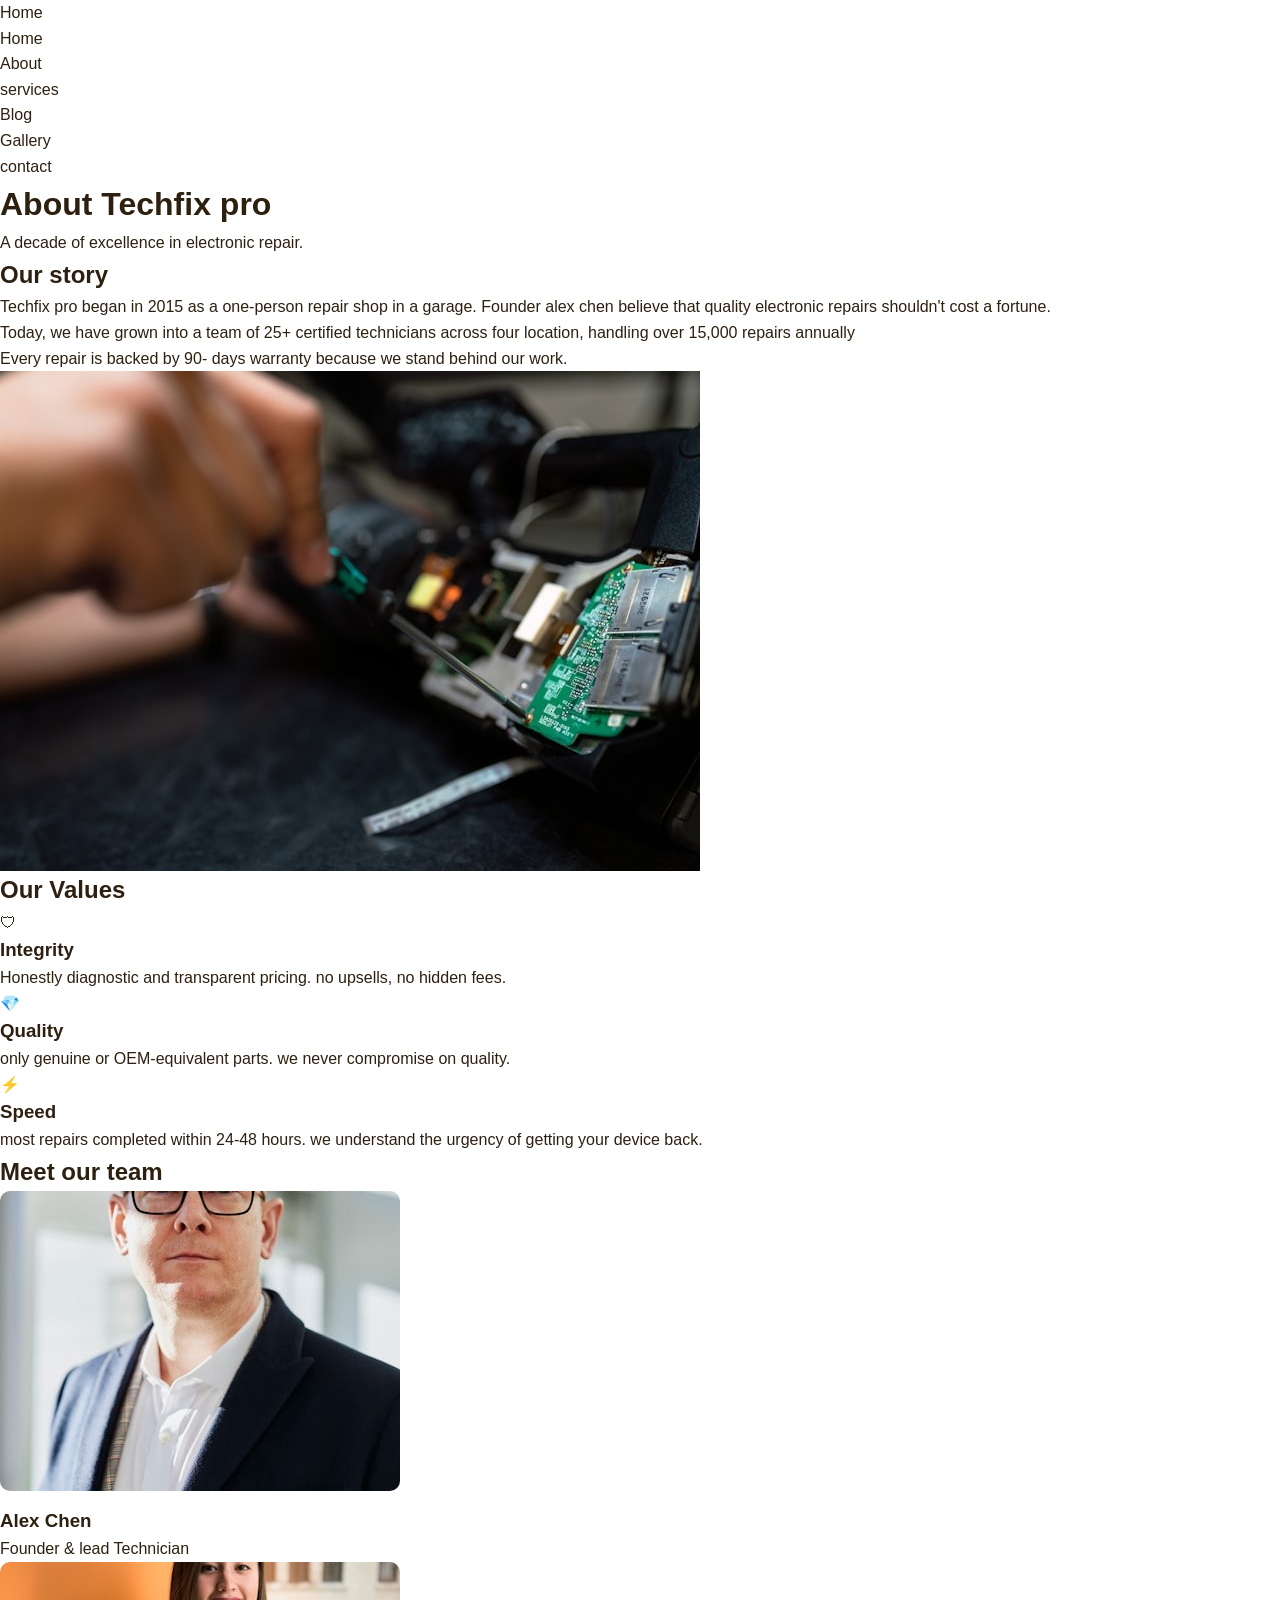
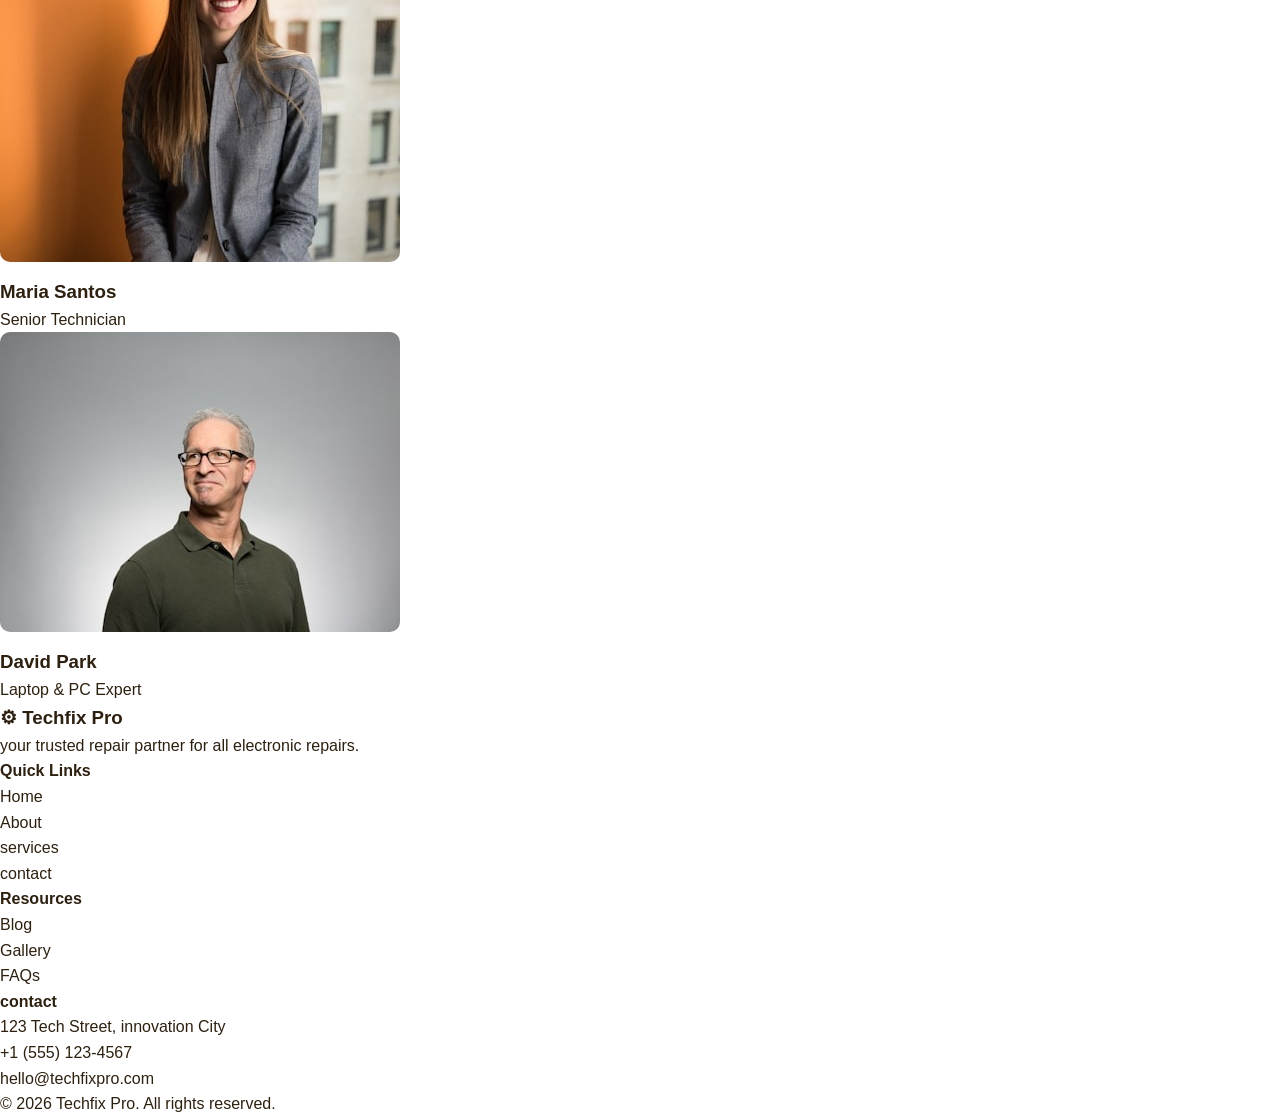
==== about.html @ ecb34345 "first commit" ====
<!DOCTYPE html>
<html lang="en">
<head>
    <meta charset="UTF-8">
    <meta name="viewport" content="width=device-width, initial-scale=1.0">
    <title>About us - techfix pro</title>
    <link rel="stylesheet" href="star.css">
</head>
<body>
    <!--Navigations-->
    <nav>
        <div>
            <a href="index.html">Home</a>
            <ul>
                <li><a href="index.html">Home</a></li>
                <li><a href="about.html">About</a></li>
                <li><a href="services.html">services</a></li>
                <li><a href="blog.html">Blog</a></li>
                <li><a href="gallery.html">Gallery</a></li>
                <li><a href="contact.html">contact</a></li>
            </ul>
        </div>
    </nav> 
    <!--header section-->
    <header>
        <div>
            <h1> About Techfix pro</h1>
            <p>A decade of excellence in electronic repair.</p>
        </div>
    </header>
    <!--our story section-->
    <section>
        <div>
            <div>
                <div>
                    <h2>Our story </h2>
                    <p>Techfix pro began in 2015 as a one-person repair shop in a garage. Founder alex chen believe that quality electronic repairs shouldn't cost a fortune. </p>
                    <p>Today, we have grown into a team of 25+ certified technicians across four location, handling over 15,000 repairs annually</p>
                    <p>Every repair is backed by 90- days warranty because we stand behind our work. </p>
                </div>
                <div>
                    <img src="Image/photo 3.jpg" alt="our work">
                </div>
            </div>
        </div>
    </section>
    <section>
        <div>
            <h2> Our Values</h2>
            <div>
                <div>
                    <div>&#128737;</div>
                    <h3>Integrity</h3>
                    <p>Honestly diagnostic and transparent pricing. no upsells, no hidden fees.</p>
                </div>
                <div>
                    <div>&#128142;</div>
                    <h3>Quality</h3>
                    <p>only genuine or OEM-equivalent parts. we never compromise on quality.</p>
                </div>
                <div>
                    <div>&#9889;</div>
                    <h3>Speed</h3>
                    <p>most repairs completed within 24-48 hours. we understand the urgency of getting your device back.</p>
                </div>
            </div>
        </div>
    </section>
    <!--meet our team-->
    <section>
        <div>
            <h2>Meet our team</h2>
            <div>
                <div>
                    <img src="Image/photo 2.jpg" alt="Alex Chen" style="border-radius: 10px; margin-bottom: 15px;">
                    <h3>Alex Chen</h3>
                    <p>Founder & lead Technician</p>
                </div>
                <div>
                    <img src="Image/photo 10.jpg" alt="Maria Santos" style="border-radius: 10px; margin-bottom: 15px;">
                    <h3>Maria Santos</h3>
                    <p>Senior Technician</p>
                </div>
                <div>
                    <img src="Image/photo 11.jpg" alt="David Park" style="border-radius: 10px; margin-bottom: 15px;">
                    <h3>David Park</h3>
                    <p>Laptop & PC Expert</p>
                </div>
            </div>
        </div>
    </section>
    <!--footer section-->
    <footer>
        <div>
            <div>
                <div>
                    <h3>&#9881; Techfix Pro</h3>
                    <p> your trusted repair partner for all electronic repairs.</p>
                </div>
                <div>
                    <h4>Quick Links</h4>
                    <ul>
                        <li><a href="index.html">Home</a></li>
                        <li><a href="about.html">About</a></li>
                        <li><a href="services.html">services</a></li>
                        <li><a href="contact.html">contact</a></li>
                    </ul>
                </div>
                <div>
                    <h4>Resources</h4>
                    <ul>
                        <li><a href="blog.html">Blog</a></li>
                        <li><a href="gallery.html">Gallery</a></li>
                        <li><a href="contact.html">FAQs</a></li>
                    </ul>
                </div>
                <div>
                    <h4>contact</h4>
                    <p>123 Tech Street, innovation City</p>
                    <p>+1 (555) 123-4567</p>
                    <p>hello@techfixpro.com</p>
                </div>
            </div>
                <div>
                    <p>&copy; 2026 Techfix Pro. All rights reserved.</p>
        </div>
    </footer>
</body>
</html>
---- star.css ----
/*css Variable */
:root {
    --primary: #F8A725;
    --primary-dark:#c68623;
    --dark:#2d2010;
    --gray:#80581d;
    --light-gray:#f5f0e8;
    --white:#ffffff;
    --border:#e8d5b5;
}

/* Base style*/
*{
    margin: 0;
    padding: 0;
    box-sizing: border-box;
}

body{
    font-family: 'Segoe UI', Tahoma, Geneva, Verdana, sans-serif;
    color: var(--dark);
    line-height: 1.6;
}

img {
    max-width: 100%;
    display: block;
}

a {
    text-decoration: none;
    color: inherit;
}

/* containers */
.container{
    max-width: 1100px;
    margin: 0 auto;
    padding: 0 20px;
}

/* buttons */
.btn{
    display: inline-block;
    padding: 12px 28px;
    background: var(--primary);
    color: var(--white);
    border-radius: 6px;
    font-weight: 600;
    border: 2px solid var(--primary);
    margin: 5px;
}

.btn:hover{
    background: var(--primary-dark);
    border-color: var(--primary-dark);
}

.btn:outline{
    background: transparent;
    color: var(--white);
    border: 2px solid var(--white);
}

.btn-outline:hover{
    background: var(--white);
    color: var(--dark);
}

/* Navigation */
.navbar{
    background: var(--white);
    border-bottom: 1px solid var(--border);
    padding: 15px 0;
}

.nav-container{
    display: flex;
    justify-content: space-between;
    align-items: center;
}

.logo{
    font-size: 22px;
    font-weight: 800;
    color: var(--primary);
}

.nav-links{
    list-style: none;
    display: flex;
    gap: 30px;
}

.nav-links a{
    color: var(--dark);
    font-weight: 500;
}

.nav-links a:hover{
    color: var(--primary);
}

/* Hero section */
.hero{
    background: linear-gradient(135deg, var(--dark) 0%, var(--gray) 100%);
    color: var(--white);
    text-align: center;
    padding: 100px 20px;
}

.hero h1{
    font-size: 42px;
    margin-bottom: 15px;
}

.hero p{
    font-size: 18px;
    max-width: 600px;
    margin: o auto 30px;
    opacity: 0.9;
}

/* section style */
.section{
    padding: 80px;
}

.section-title{
    text-align: center;
    font-size: 32px;
    margin-bottom: 10px;
}

.section-subtitle{
    text-align: center;
    color: var(--gray);
    margin-bottom: 50px;
}

/* card Grig */
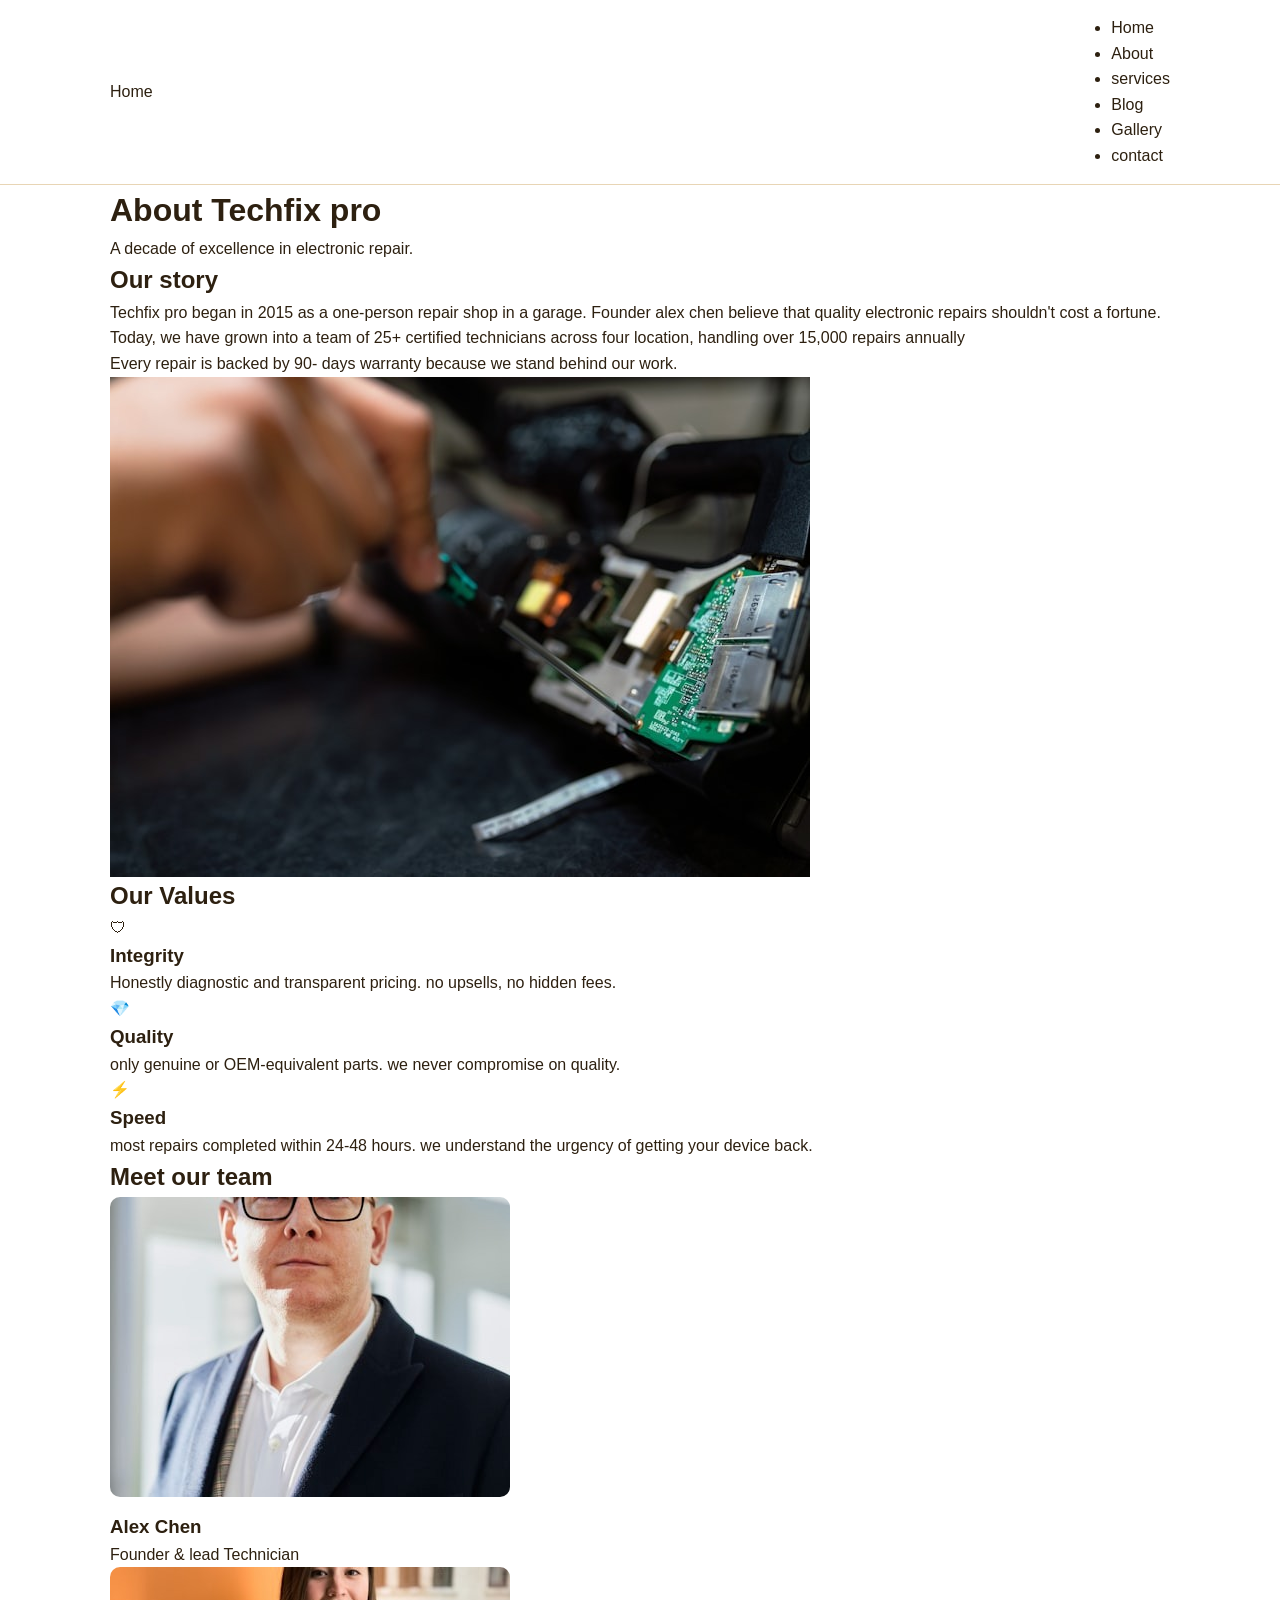
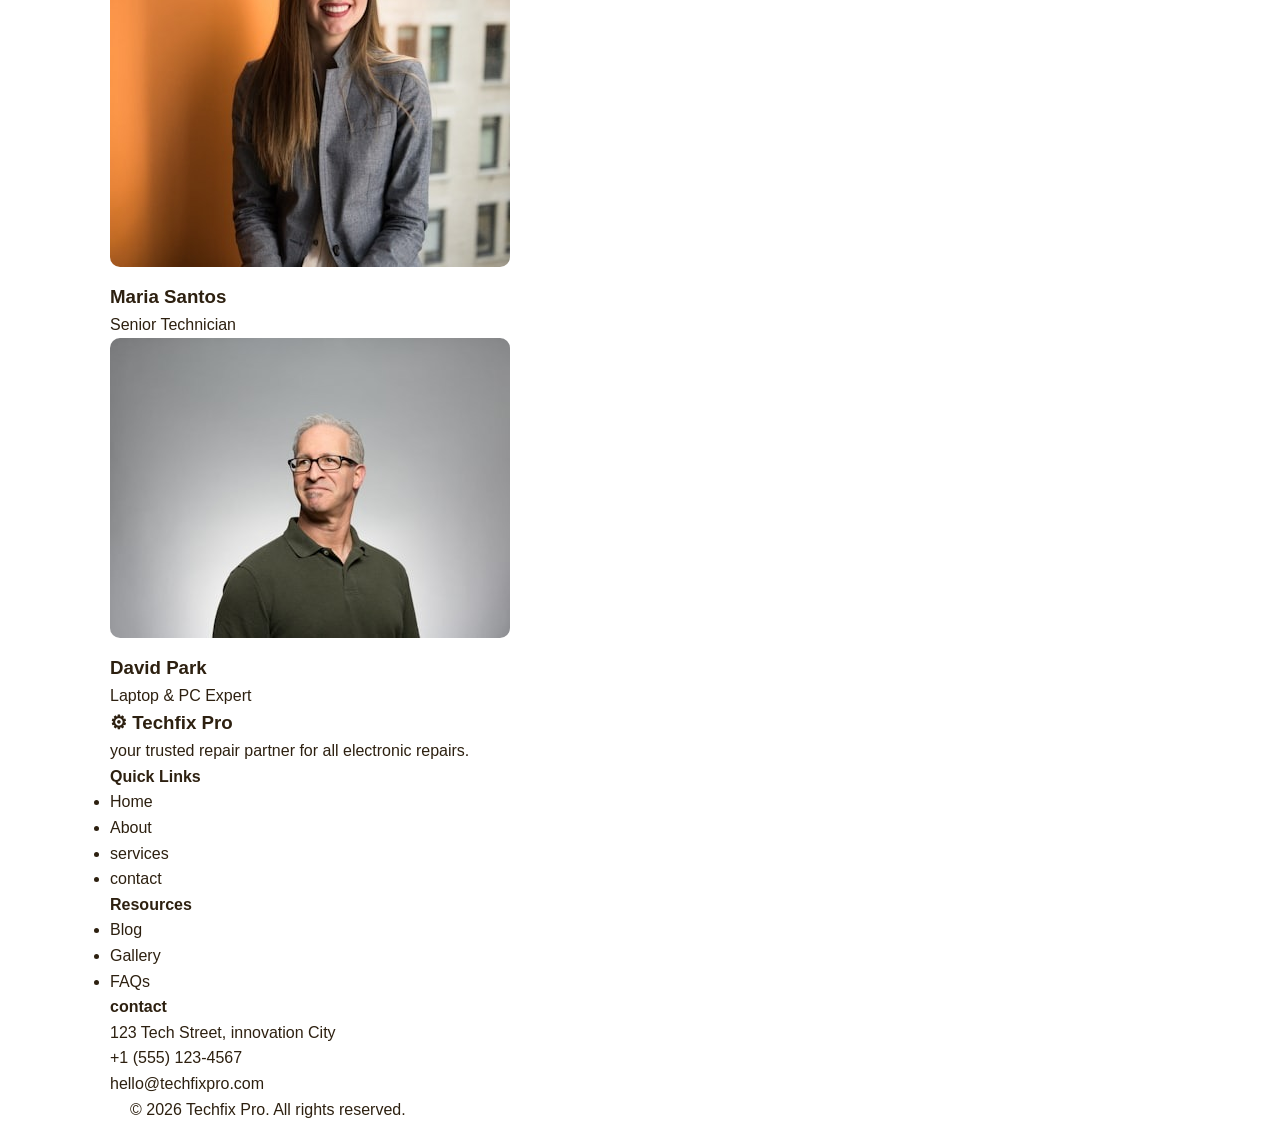
==== commit b4a1e2eb: "Another change was make" ====
--- a/about.html
+++ b/about.html
@@ -8,8 +8,8 @@
 </head>
 <body>
     <!--Navigations-->
-    <nav>
-        <div>
+    <nav class="navbar">
+        <div class="container nav-container">
             <a href="index.html">Home</a>
             <ul>
                 <li><a href="index.html">Home</a></li>
@@ -23,14 +23,14 @@
     </nav> 
     <!--header section-->
     <header>
-        <div>
+        <div class="container">
             <h1> About Techfix pro</h1>
             <p>A decade of excellence in electronic repair.</p>
         </div>
     </header>
     <!--our story section-->
     <section>
-        <div>
+        <div class="container">
             <div>
                 <div>
                     <h2>Our story </h2>
@@ -45,7 +45,7 @@
         </div>
     </section>
     <section>
-        <div>
+        <div class="container">
             <h2> Our Values</h2>
             <div>
                 <div>
@@ -68,7 +68,7 @@
     </section>
     <!--meet our team-->
     <section>
-        <div>
+        <div class="container">
             <h2>Meet our team</h2>
             <div>
                 <div>
@@ -91,7 +91,7 @@
     </section>
     <!--footer section-->
     <footer>
-        <div>
+        <div class="container">
             <div>
                 <div>
                     <h3>&#9881; Techfix Pro</h3>
@@ -121,8 +121,9 @@
                     <p>hello@techfixpro.com</p>
                 </div>
             </div>
-                <div>
+                <div class="container">
                     <p>&copy; 2026 Techfix Pro. All rights reserved.</p>
+                </div>
         </div>
     </footer>
 </body>
--- a/star.css
+++ b/star.css
@@ -139,3 +139,316 @@
 }
 
 /* card Grig */
+.card-grid{
+    display: grid;
+    gap: 30px;
+}
+
+.three-column{
+    grid-template-columns: repeat(3, 1fr);
+}
+.two-column{
+    grid-template-columns: repeat(2, 1fr);
+}
+
+/* card  */
+.card{
+    background: var(--white);
+    border: 1px solid var(--border);
+    border-radius: 12px;
+    padding: 30px;
+    text-align: center;
+}
+
+.card:hover{
+    box-shadow: 0 5px 20px rgba(45, 32, 16, 0.1);
+}
+
+.card-icon{
+    font-size: 40px;
+    margin-bottom: 15px;
+}
+
+.card h3{
+    font-size: 20px;
+    margin-bottom: 10px;
+}
+
+.card p{
+    color: var(--gray);
+}
+
+/* new card */
+
+.new-card{
+    padding: 0px;
+    overflow: hidden;
+    text-align: left;
+}
+
+.new-card img{
+    width: 100%;
+    height: 200px;
+    object-fit: cover;
+}
+
+.card-body{
+    padding: 20px;
+}
+
+.tag{
+    display: inline-block;
+    background: var(--primary);
+    color: var(--white);
+    padding: 4px 12px;
+    border-radius: 20px;
+    font-size: 12px;
+    font-weight: 600;
+    text-transform: uppercase;
+}
+
+.card-body h3{
+    margin: 10px 0;
+}
+
+.card-body a{
+    color: var(--primary);
+    font-weight: 600;
+}
+
+/* About Section */
+.about-section{
+    background: var(--light-gray);
+}
+
+.two-column {
+    display: grid;
+    grid-template-columns: 1fr 1fr;
+    gap: 50px;
+    align-items: center;
+}
+
+.about-text h2{
+    font-size: 32px;
+    margin-bottom: 15px;
+}
+
+.about-text p{
+    color: var(--gray);
+    margin-bottom: 15px;
+}
+
+.feature-list{
+    list-style: none;
+    margin: 20px 0;
+}
+
+.feature-list li{
+    padding: 8px 0;
+    color: var(--dark);
+}
+
+.about-image img{
+    border-radius: 12px;
+    box-shadow: 0 10px 30px rgba(0, 0, 0, 0.1);
+}
+
+/* newsletter */
+
+.newsletter{
+    background: var(--primary);
+    color: var(--white);
+    text-align: center;
+    padding: 60px 20px;
+}
+
+.newsletter h2{
+    font-size: 28px;
+    margin-bottom: 10px;
+}
+
+.newsletter p{
+    margin-bottom: 25px;
+    opacity: 0.9;
+}
+
+.newsletter form{
+    display: flex;
+    justify-content: center;
+    gap: 10px;
+    flex-wrap: wrap;
+}
+
+.newsletter input{
+    padding: 12px 20px;
+    border: none;
+    border-radius: 6px;
+    width: 300px;
+    font-size: 16px;
+}
+
+/* testimonial section */
+.testimonial{
+    background: var(--light-gray);
+}
+
+.tesrtimonial-card{
+    text-align: left;
+}
+
+.quote{
+    font-style: italic;
+    color: var(--dark);
+    margin-bottom: 15px;
+}
+
+.author{
+    font-weight: 700;
+    color: var(--primary-dark);
+}
+
+/* client section */
+.client{
+    text-align: center;
+}
+
+.client-logos{
+    display: flex;
+    justify-content: center;
+    gap: 40px;
+    flex-wrap: wrap;
+    margin-top: 30px;
+}
+
+.client-logos span{
+    font-size: 18px;
+    font-weight: 700;
+    color: var(--gray);
+    opacity: 0.6;
+}
+
+/* footer */
+.footer{
+    background: var(--dark);
+    color: var(--white);
+    padding: 60px 0 20px;
+}
+
+.footer-grid{
+    display: grid;
+    gap: 40px;
+    grid-template-columns: 2fr 1fr 1fr 1.5fr;
+    margin-bottom: 40px;
+}
+
+.footer h3, .footer h4{
+    margin-bottom: 15px;
+}
+
+.footer p{
+    color:#b8a88a;
+    font-size: 14px;
+}
+
+.footer-links ul{
+    list-style: none;
+}
+
+.footer-links li{
+    margin-bottom: 8px;
+}
+
+.footer-links a{
+    color: #b8a88a;
+    font-size: 14px;
+}
+
+.footer-links a:hover{
+    color: var(--primary);
+}
+
+.footer-bottom{
+    border-top: 1px solid var(--border);
+    padding-top: 20px;
+    text-align: center;
+}
+
+/* page header (for inner pages) */
+.page-header{
+    background: var(--dark);
+    color: var(--white);
+    text-align: center;
+    padding: 100px 20px 60px;
+}
+
+.page-header h1{
+    font-size: 36px;
+    margin-bottom: 10px;
+}
+
+.page-header p{
+    color: var(--light-gray);
+}
+
+/* services section */
+.services-detail{
+    padding: 60px 0px;
+}
+
+.services-detail:nth-child(even){
+    background: var(--light-gray);
+}
+
+.services-detail h2{
+    font-size: 26px;
+    margin-bottom: 15px;
+}
+
+.services-detail p{
+    color: var(--gray);
+    margin-bottom: 15px;
+}
+
+.detail-list{
+    list-style: none;
+    margin: 15px 0 25px;
+}
+
+.detail-list li{
+    padding: 6px 0;
+    color: var(--dark);
+}
+
+.detail-list li::before{
+    content: "4";
+    color: var(--primary);
+}
+
+.price-tag{
+    display: inline-block;
+    background: var(--primary);
+    color: var(--white);
+    padding: 6px 16px;
+    border-radius: 20px;
+    font-size: 14px;
+    font-weight: 700;
+    margin-top: 15px;
+}
+
+/* pricing card */
+.pricing-grid{
+    display: grid;
+    gap: 25px;
+    grid-template-columns: repeat(3, 1fr);
+    margin-top: 40px;
+}
+
+.pricing-card{
+    background: var(--white);
+    border: 1px solid var(--border);
+    border-radius: 12px;
+    padding: 30px;
+    text-align: center;
+}
+
+
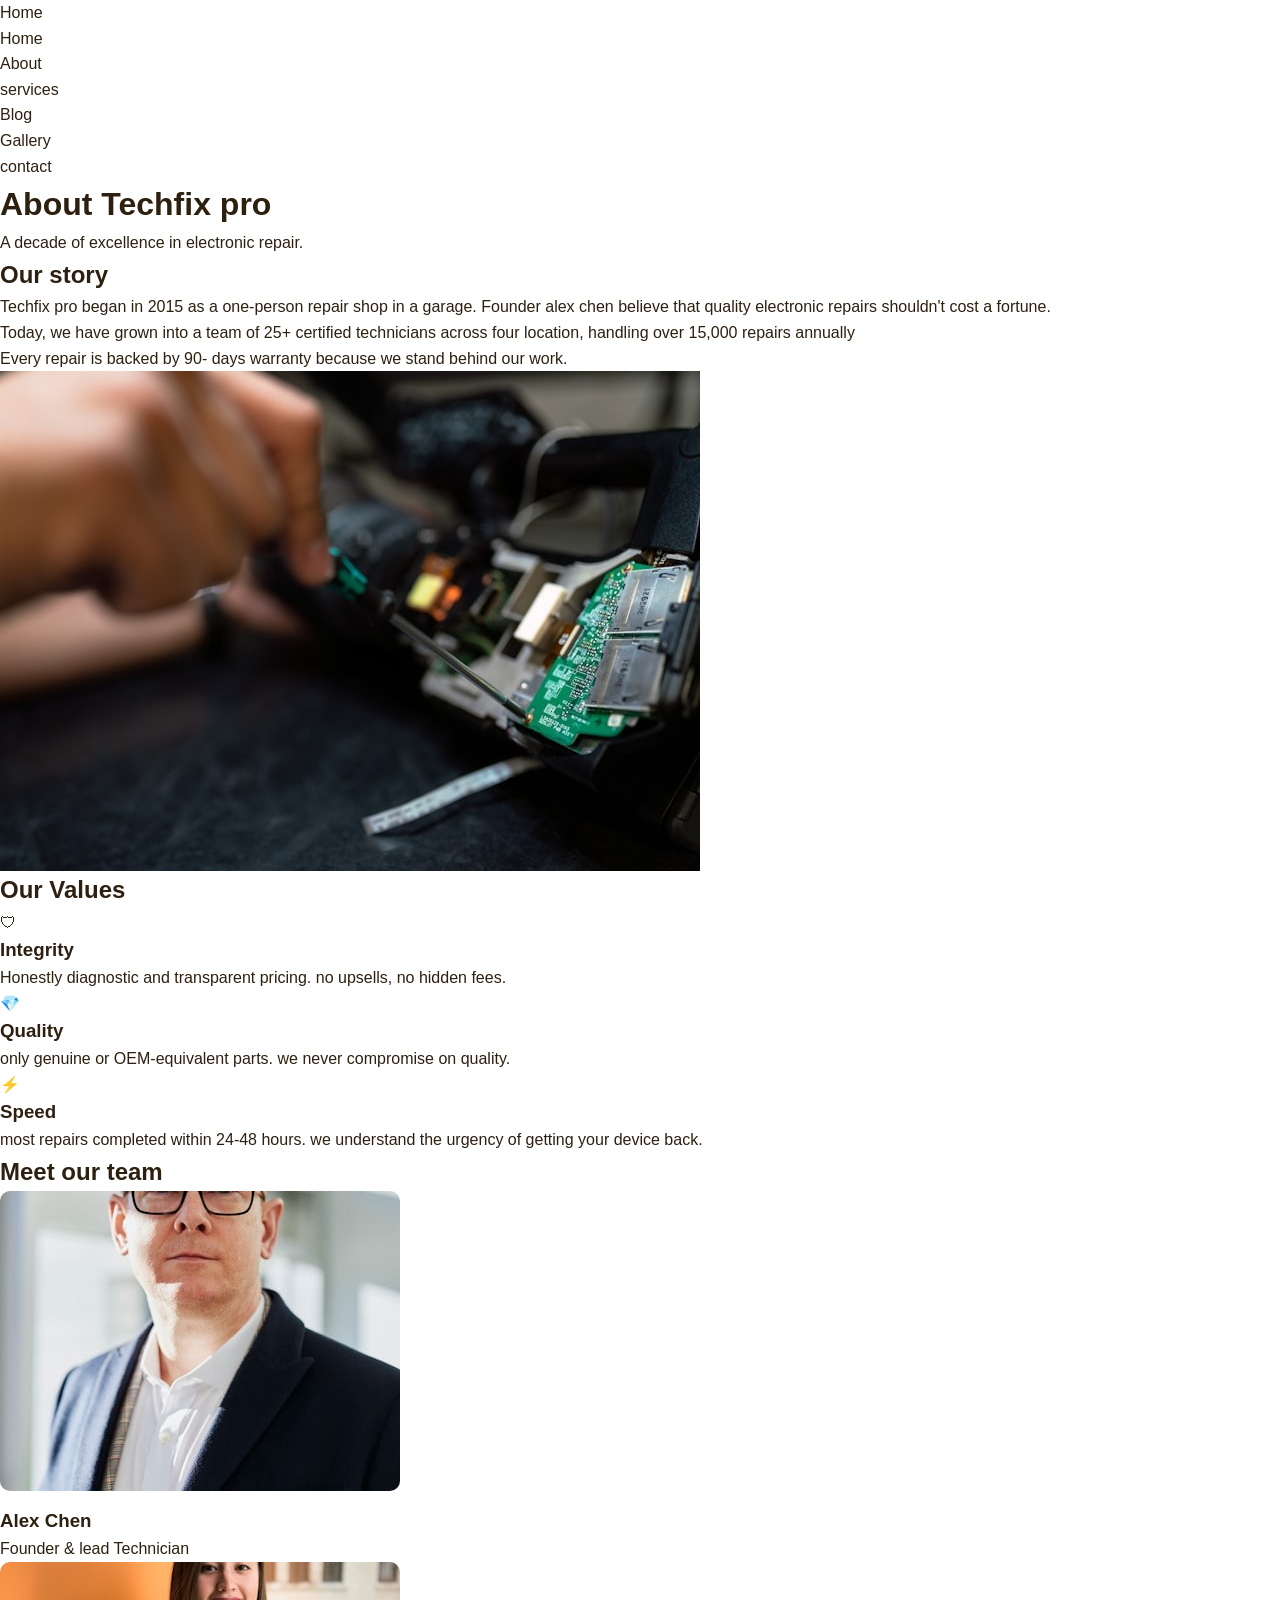
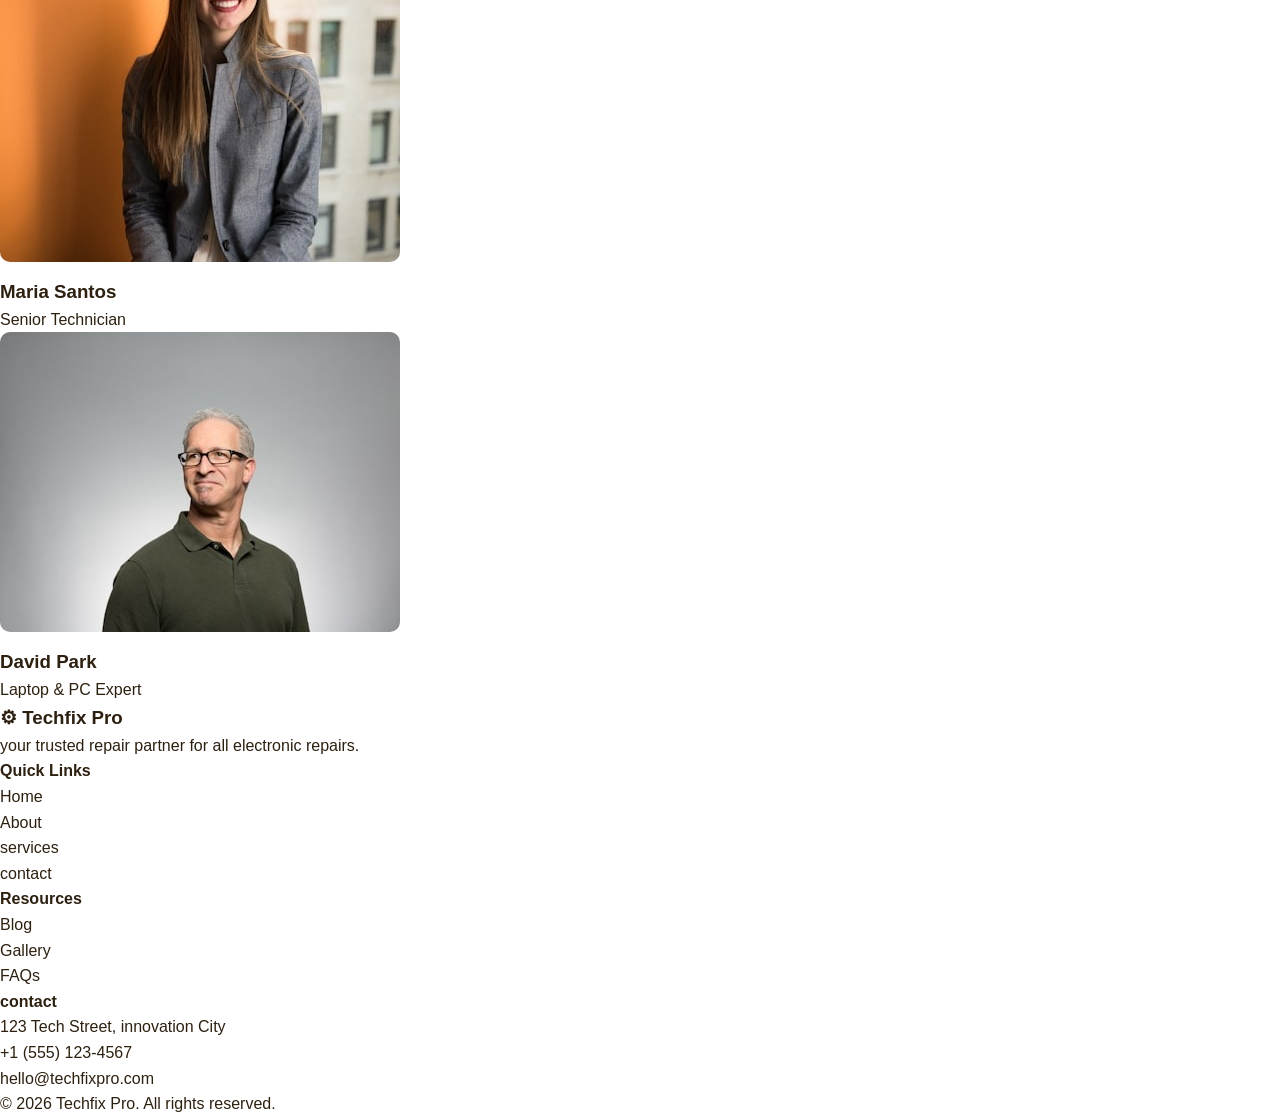
==== commit ce489f25: "change back" ====
--- a/about.html
+++ b/about.html
@@ -8,8 +8,8 @@
 </head>
 <body>
     <!--Navigations-->
-    <nav class="navbar">
-        <div class="container nav-container">
+    <nav>
+        <div>
             <a href="index.html">Home</a>
             <ul>
                 <li><a href="index.html">Home</a></li>
@@ -23,14 +23,14 @@
     </nav> 
     <!--header section-->
     <header>
-        <div class="container">
+        <div>
             <h1> About Techfix pro</h1>
             <p>A decade of excellence in electronic repair.</p>
         </div>
     </header>
     <!--our story section-->
     <section>
-        <div class="container">
+        <div>
             <div>
                 <div>
                     <h2>Our story </h2>
@@ -45,7 +45,7 @@
         </div>
     </section>
     <section>
-        <div class="container">
+        <div>
             <h2> Our Values</h2>
             <div>
                 <div>
@@ -68,7 +68,7 @@
     </section>
     <!--meet our team-->
     <section>
-        <div class="container">
+        <div>
             <h2>Meet our team</h2>
             <div>
                 <div>
@@ -91,7 +91,7 @@
     </section>
     <!--footer section-->
     <footer>
-        <div class="container">
+        <div>
             <div>
                 <div>
                     <h3>&#9881; Techfix Pro</h3>
@@ -121,7 +121,7 @@
                     <p>hello@techfixpro.com</p>
                 </div>
             </div>
-                <div class="container">
+                <div>
                     <p>&copy; 2026 Techfix Pro. All rights reserved.</p>
                 </div>
         </div>
--- a/star.css
+++ b/star.css
@@ -451,4 +451,251 @@
     text-align: center;
 }
 
-
+.pricing-card.featured{
+    border-color: var(--primary);
+    position: relative;
+}
+.featured-badge{
+    position:absolute;
+    top: -12px;
+    left: 50%;
+    transform: translateX(-50%);
+    background: var(--primary);
+    color: var(--white);
+    padding: 5px 15px;
+    border-radius: 20px;
+    font-size: 12px;
+    font-weight: 700;
+}
+
+.pricing-badge{
+    font-weight: 700;
+}
+
+.pricing-card .price{
+    font-size: 36px;
+    font-weight: 800;
+    color: var(--primary);
+}
+
+.pricing-card .price span{
+    font-size: 16px;
+    color: var(--gray);
+    font-weight: 400;
+}
+
+.pricing-features{
+    list-style: none;
+    text-align: left;
+    margin: 20px 0;
+}
+
+.pricing-features li{
+    padding: 10px 0;
+    border-bottom: 1px solid var(--border);
+    font-size: 14px;
+}
+
+/* blog section */
+.blog-grid{
+    display: grid;
+    gap: 40px;
+    grid-template-columns: 2fr 1fr;
+}
+
+.blog-posts{
+    display: grid;
+    gap: 30px;
+}
+
+.blog-post{
+    display: grid;
+    grid-template-columns: 1fr 2fr;
+    gap: 20px;
+    background: var(--white);
+    border: 1px solid var(--border);
+    border-radius: 12px;
+    overflow: hidden;
+}
+
+.blog-post img{
+    width: 100%;
+    height: 100px;
+    object-fit: cover;
+}
+
+.blog-post-content{
+    padding: 20px;
+}
+
+.sidebar{
+    background: var(--white);
+    border: 1px solid var(--border);
+    border-radius: 12px;
+    padding: 25px;
+    height: fit-content;
+}
+
+.sidebar h3{
+    margin-bottom: 15px;
+} 
+
+.sidebar ul{
+    list-style: none;
+}
+
+.sidebar li{
+    padding: 8px 0;
+    border-bottom: 1px solid var(--light-gray);
+}
+
+.sidebar a{
+    color: var(--primary);
+    font-size: 14px;
+}
+
+.sidebar a{
+    color: var(--gray);
+    font-size: 14px;
+}
+
+.sidebar a:hover{
+    color: var(--primary);
+}
+
+/* gallery section */
+.gallery-grid{
+    display: grid;
+    grid-template-columns: repeat(3, 1fr);
+    gap: 15px;
+}
+
+.gallery-item{
+    border-radius: 10px;
+    overflow: hidden;
+}
+
+.gallery-item img{
+    width: 100%;
+    height: 220px;
+    object-fit: cover;
+}
+
+.gallery-item.wide{
+    grid-column: span 2;
+}
+
+/* contact section */
+.contact-grid{
+    display: grid;
+    grid-template-columns: 1fr 1.3fr;
+    gap: 40px;
+}
+
+.contact-info-box{
+    background: var(--white);
+    border: 1px solid var(--border);
+    border-radius: 12px;
+    padding: 25px;
+    margin-bottom: 20px;
+}
+
+.contact-info-box h3{
+    margin-bottom: 10px;
+    color: var(--primary);
+}
+
+.contact-form{
+    background: var(--white);
+    border: 1px solid var(--border);
+    border-radius: 12px;
+    padding: 35px;
+}
+
+.form-group{
+}
+
+.form-group label{
+    display: block;
+    margin-bottom: 8px;
+    font-weight: 600;
+    font-size: 14px;
+}
+
+.form-group input, 
+.form-group textarea,
+.form-group select{
+    width: 100%;
+    padding: 12px;
+    border: 1px solid var(--border);
+    border-radius: 6px;
+    font-size: 14px;
+    font-family: inherit;
+}
+
+.form-group textarea{
+    resize: vertical;
+    min-height: 120px;
+}
+
+.form-row{
+    display: grid;
+    grid-template-columns: 1fr 1fr;
+    gap: 15px;
+}
+
+/* FAQ */
+.faq-item{
+    background: var(--Light-gray);
+    border-radius: 20px;
+    padding: 20px;
+    margin-bottom: 15px;
+}
+
+.faq-item h3{
+    font-size: 18px;
+    margin-bottom: 10px;
+    color: var(--dark);
+}
+
+.faq-item p{
+    color: var(--gray);
+    font-size: 14px;
+}
+
+/* responsive design (mobile) */
+@media (max-width: 768px){
+    .nav-links{
+        display: none;
+    }
+    .hero h1{
+        font-size: 28px;
+    }
+    .three-column,
+    .two-column,
+    .blog-grid,
+    .pricing-grid
+    .gallery-grid,
+    .contact-grid,
+    .footer-grid{
+        grid-template-columns: 1fr;
+    }
+    .blog-post{
+        grid-template-columns: 1fr;
+    }
+    .newsletter form{
+        flex-direction: column;
+        align-items: center;
+    }
+    .newsletter input{
+        width: 100%;
+        max-width: 300px;
+    }
+    .client-logos{
+        gap: 20px;
+    }
+    .form-row{
+        grid-template-columns: 1fr;
+    }
+
+}
